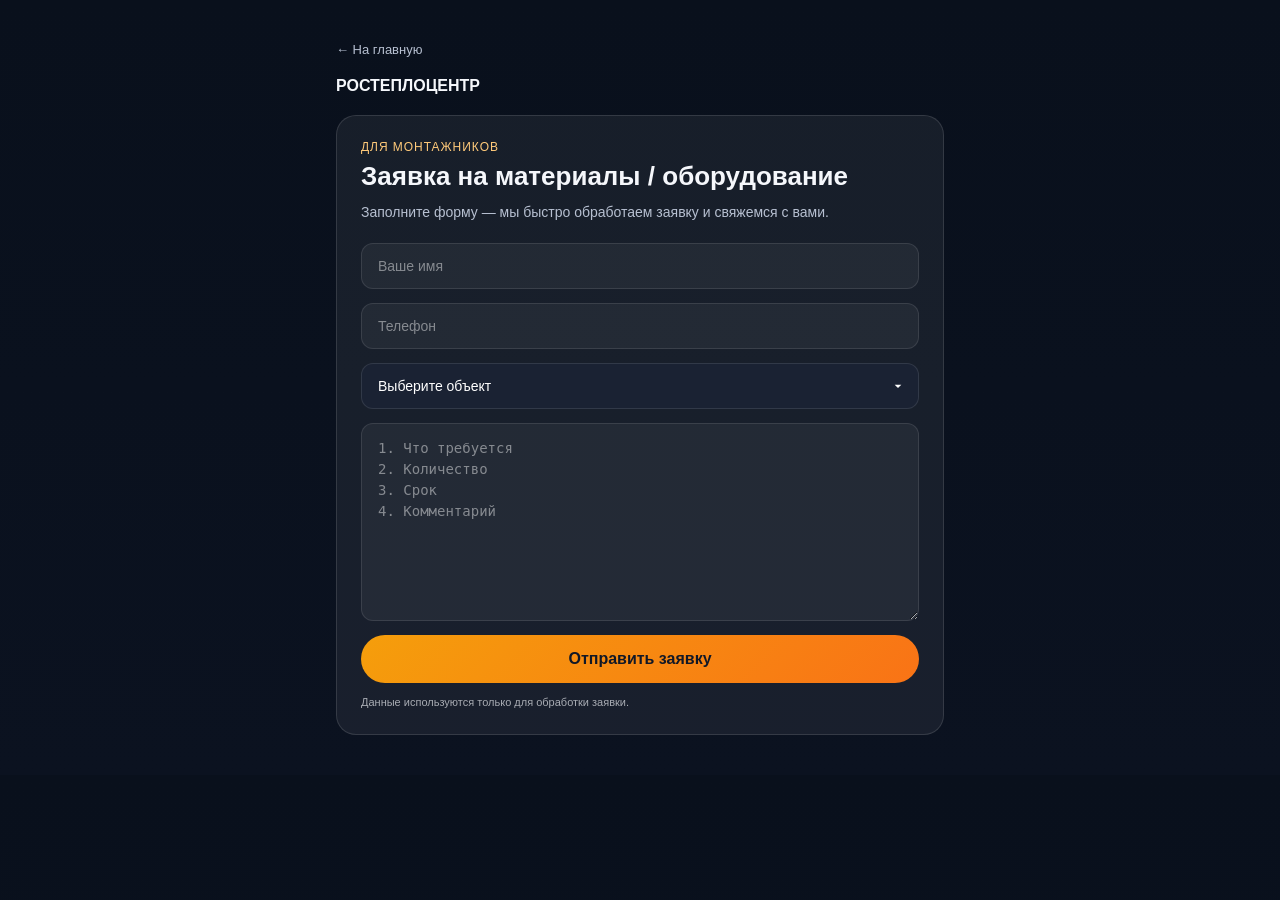
==== installers.html @ 14cb6c93 "Refactor form styles and structure in installers.html" ====
<!DOCTYPE html>
<html lang="ru">
<head>
  <meta charset="UTF-8" />
  <meta name="viewport" content="width=device-width, initial-scale=1.0" />

  <title>Заявка для монтажников — РОСТЕПЛОЦЕНТР</title>

  <style>
    :root {
      --bg: #0b1220;
      --card: rgba(255,255,255,0.06);
      --border: rgba(255,255,255,0.12);
      --text: #f5f7fb;
      --muted: #b7c0d1;
      --accent: #f59e0b;
      --accent-2: #f97316;
    }

    * {
      box-sizing: border-box;
    }

    body {
      margin: 0;
      font-family: -apple-system, BlinkMacSystemFont, "Segoe UI", Inter, Arial, sans-serif;
      background: linear-gradient(180deg, #09101c, #0b1220);
      color: var(--text);
    }

    .container {
      max-width: 640px;
      margin: 0 auto;
      padding: 40px 16px;
    }

    .logo {
      font-weight: 800;
      margin-bottom: 20px;
      font-size: 16px;
    }

    .card {
      background: var(--card);
      border: 1px solid var(--border);
      border-radius: 20px;
      padding: 24px;
    }

    .kicker {
      font-size: 12px;
      color: #ffca7a;
      text-transform: uppercase;
      letter-spacing: 0.08em;
      margin-bottom: 8px;
    }

    h1 {
      margin: 0 0 10px;
      font-size: 26px;
      line-height: 1.15;
    }

    p {
      color: var(--muted);
      font-size: 14px;
      margin: 0 0 20px;
      line-height: 1.5;
    }

    .back {
      display: inline-block;
      margin-bottom: 20px;
      font-size: 13px;
      color: var(--muted);
      text-decoration: none;
    }

    .form-group {
      width: 100%;
      margin-bottom: 14px;
    }

    input,
    textarea,
    select {
      width: 100%;
      display: block;
      box-sizing: border-box;
      padding: 14px 16px;
      border-radius: 12px;
      border: 1px solid rgba(255,255,255,0.1);
      background: rgba(255,255,255,0.05);
      color: #fff;
      font-size: 14px;
      outline: none;
    }

    input::placeholder,
    textarea::placeholder {
      color: rgba(255,255,255,0.45);
    }

    textarea {
      min-height: 160px;
      resize: vertical;
      line-height: 1.5;
    }

    input:focus,
    select:focus,
    textarea:focus {
      border-color: rgba(255, 157, 77, 0.6);
      box-shadow: 0 0 0 2px rgba(255, 157, 77, 0.15);
    }

    select {
      padding-right: 40px;
      background:
        #1a2233
        url("data:image/svg+xml,%3Csvg fill='white' height='20' viewBox='0 0 24 24' width='20' xmlns='http://www.w3.org/2000/svg'%3E%3Cpath d='M7 10l5 5 5-5z'/%3E%3C/svg%3E")
        no-repeat right 12px center;
      background-size: 16px;
      appearance: none;
      -webkit-appearance: none;
      -moz-appearance: none;
    }

    select option {
      background: #1a2233;
      color: #fff;
    }

    button {
      width: 100%;
      padding: 15px 18px;
      border-radius: 999px;
      border: none;
      font-weight: 700;
      font-size: 16px;
      color: #111827;
      background: linear-gradient(135deg, var(--accent), var(--accent-2));
      cursor: pointer;
      transition: 0.2s ease;
    }

    button:hover {
      filter: brightness(1.04);
    }

    button:disabled {
      opacity: 0.8;
      cursor: default;
    }

    .note {
      font-size: 11px;
      opacity: 0.65;
      margin-top: 12px;
      line-height: 1.35;
    }

    #thanks {
      display: none;
      text-align: center;
      padding: 20px 0 8px;
    }

    #thanks h3 {
      margin: 0 0 10px;
      color: #ffca7a;
      font-size: 22px;
    }

    #thanks p {
      margin: 0;
    }

    @media (max-width: 640px) {
      .container {
        padding: 28px 14px;
      }

      .card {
        padding: 20px;
      }

      h1 {
        font-size: 22px;
      }
    }
  </style>
</head>

<body>
  <div class="container">
    <a href="/" class="back">← На главную</a>

    <div class="logo">РОСТЕПЛОЦЕНТР</div>

    <div class="card">
      <div class="kicker">Для монтажников</div>
      <h1>Заявка на материалы / оборудование</h1>

      <p>
        Заполните форму — мы быстро обработаем заявку и свяжемся с вами.
      </p>

      <form id="installer-form" action="https://formspree.io/f/xbdplpyg" method="POST">
        <div class="form-group">
          <input type="text" name="name" placeholder="Ваше имя" required>
        </div>

        <div class="form-group">
          <input type="text" name="phone" placeholder="Телефон" required>
        </div>

        <div class="form-group">
          <select name="object" required>
            <option value="">Выберите объект</option>
            <option>Янтарный</option>
            <option>Светлогорск</option>
            <option>Пионерский (ЖК Рыбное)</option>
            <option>Коммунистическая</option>
            <option>Суздальская</option>
            <option>Персональная</option>
            <option>Иное</option>
          </select>
        </div>

        <div class="form-group">
          <textarea
            name="message"
            rows="8"
            placeholder="1. Что требуется&#10;2. Количество&#10;3. Срок&#10;4. Комментарий"
            required
          ></textarea>
        </div>

        <input type="hidden" name="form_type" value="installer">

        <button type="submit" id="submit-btn">Отправить заявку</button>

        <div class="note">
          Данные используются только для обработки заявки.
        </div>
      </form>

      <div id="thanks">
        <h3>Заявка отправлена</h3>
        <p>Мы свяжемся с вами в ближайшее время.</p>
      </div>
    </div>
  </div>

  <script>
    const form = document.getElementById('installer-form');
    const thanks = document.getElementById('thanks');
    const submitBtn = document.getElementById('submit-btn');

    form.addEventListener('submit', async function (e) {
      e.preventDefault();

      submitBtn.textContent = 'Отправка...';
      submitBtn.disabled = true;

      const data = new FormData(form);

      const response = await fetch(form.action, {
        method: 'POST',
        body: data,
        headers: { 'Accept': 'application/json' }
      });

      if (response.ok) {
        form.style.display = 'none';
        thanks.style.display = 'block';
        form.reset();
      } else {
        submitBtn.textContent = 'Отправить заявку';
        submitBtn.disabled = false;
        alert('Не удалось отправить заявку. Попробуйте ещё раз.');
      }
    });
  </script>
</body>
</html>
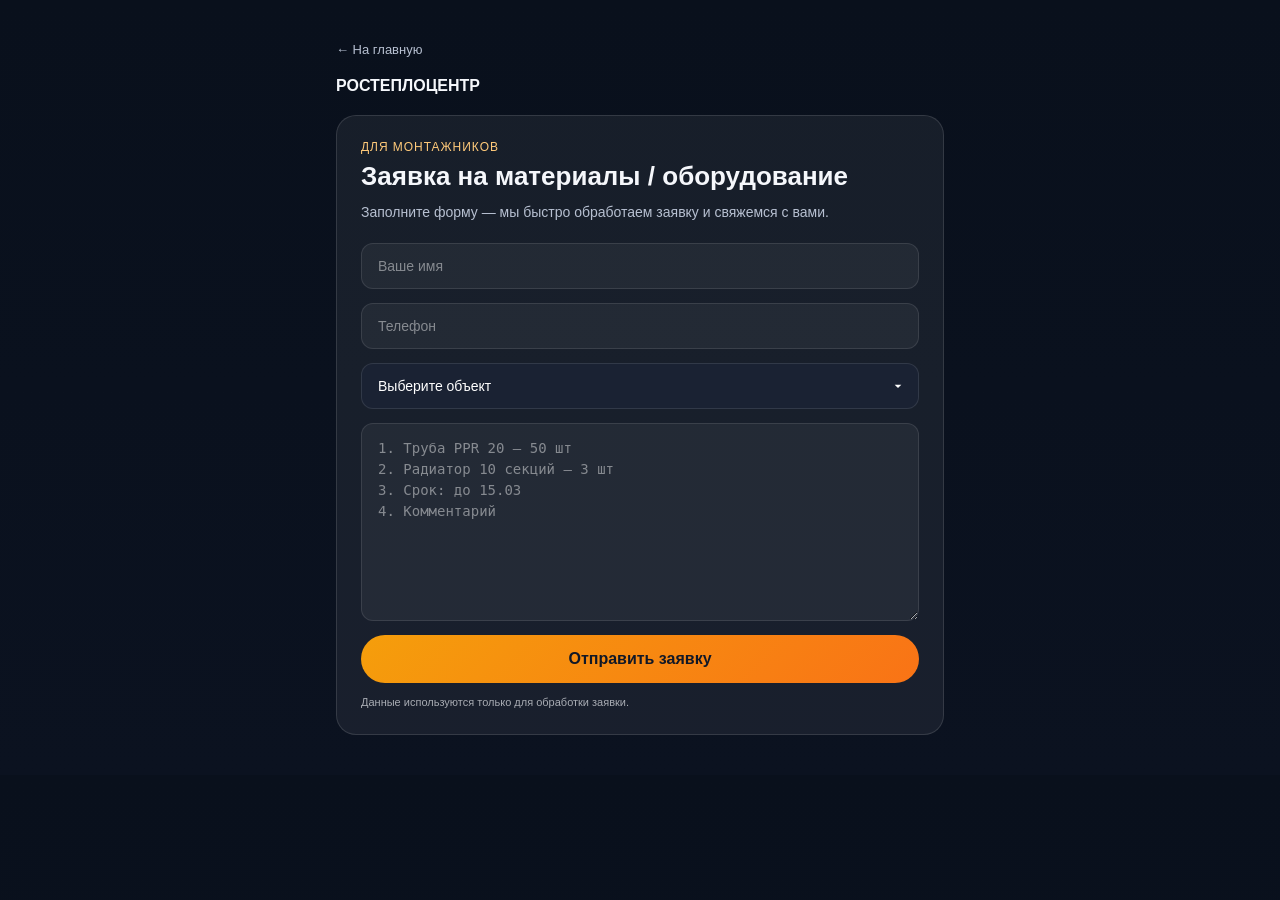
==== commit eba5d2e1: "Update installers.html" ====
--- a/installers.html
+++ b/installers.html
@@ -207,8 +207,11 @@
       </p>
 
       <form id="installer-form" action="https://formspree.io/f/xbdplpyg" method="POST">
+
+        <input type="hidden" name="_subject" id="subject-field">
+        
         <div class="form-group">
-          <input type="text" name="name" placeholder="Ваше имя" required>
+          <input type="text" name="name" placeholder="Ваше имя" id="name-field" required>
         </div>
 
         <div class="form-group">
@@ -216,7 +219,7 @@
         </div>
 
         <div class="form-group">
-          <select name="object" required>
+          <select name="object" id="object-field" required>
             <option value="">Выберите объект</option>
             <option>Янтарный</option>
             <option>Светлогорск</option>
@@ -232,7 +235,7 @@
           <textarea
             name="message"
             rows="8"
-            placeholder="1. Что требуется&#10;2. Количество&#10;3. Срок&#10;4. Комментарий"
+            placeholder="1. Труба PPR 20 — 50 шт&#10;2. Радиатор 10 секций — 3 шт&#10;3. Срок: до 15.03&#10;4. Комментарий"
             required
           ></textarea>
         </div>
@@ -252,7 +255,17 @@
       </div>
     </div>
   </div>
-
+  
+  <script>
+  document.getElementById('installer-form').addEventListener('submit', function () {
+    const name = document.getElementById('name-field').value || 'Без имени';
+    const object = document.getElementById('object-field').value || 'Без объекта';
+  
+    document.getElementById('subject-field').value =
+      `Заявка | ${name} | ${object}`;
+  });
+  </script>
+  
   <script>
     const form = document.getElementById('installer-form');
     const thanks = document.getElementById('thanks');
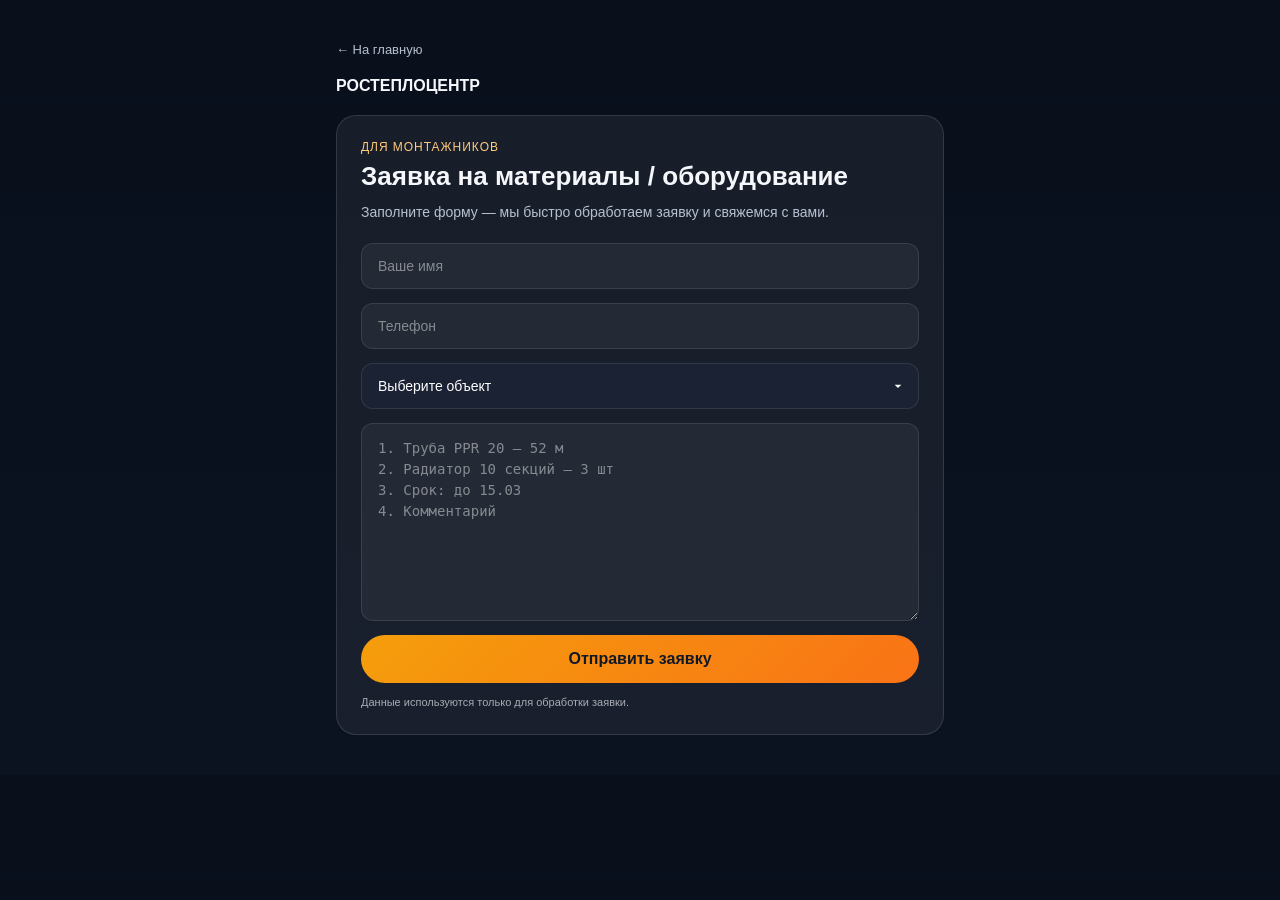
==== commit b32640d4: "Update installers.html" ====
--- a/installers.html
+++ b/installers.html
@@ -235,7 +235,7 @@
           <textarea
             name="message"
             rows="8"
-            placeholder="1. Труба PPR 20 — 50 шт&#10;2. Радиатор 10 секций — 3 шт&#10;3. Срок: до 15.03&#10;4. Комментарий"
+            placeholder="1. Труба PPR 20 — 52 м&#10;2. Радиатор 10 секций — 3 шт&#10;3. Срок: до 15.03&#10;4. Комментарий"
             required
           ></textarea>
         </div>
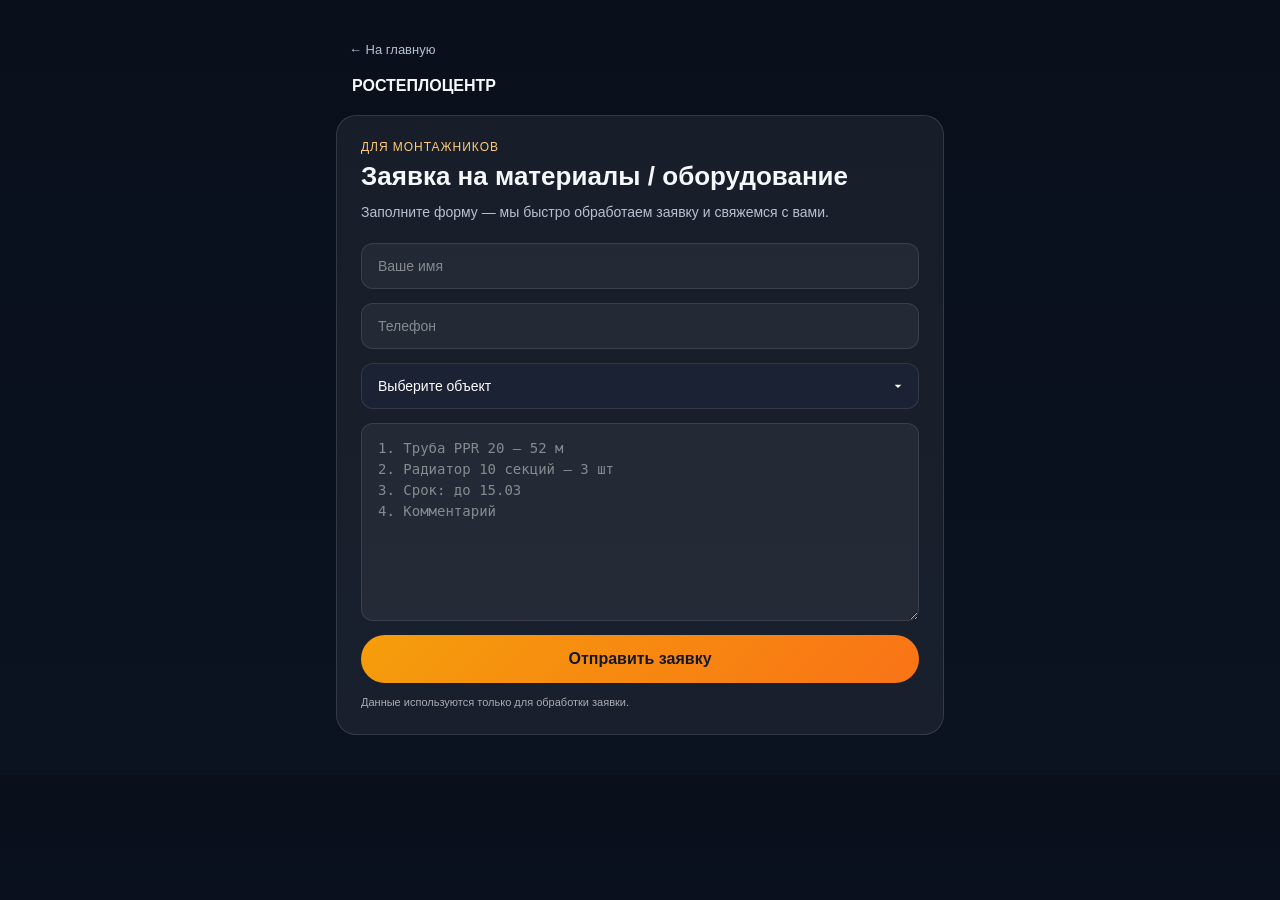
==== commit 8469fbb6: "Update installers.html" ====
--- a/installers.html
+++ b/installers.html
@@ -194,9 +194,9 @@
 
 <body>
   <div class="container">
-    <a href="/" class="back">← На главную</a>
-
-    <div class="logo">РОСТЕПЛОЦЕНТР</div>
+    <a href="/" class="back">&emsp;← На главную</a>
+
+    <div class="logo">&emsp;РОСТЕПЛОЦЕНТР</div>
 
     <div class="card">
       <div class="kicker">Для монтажников</div>
